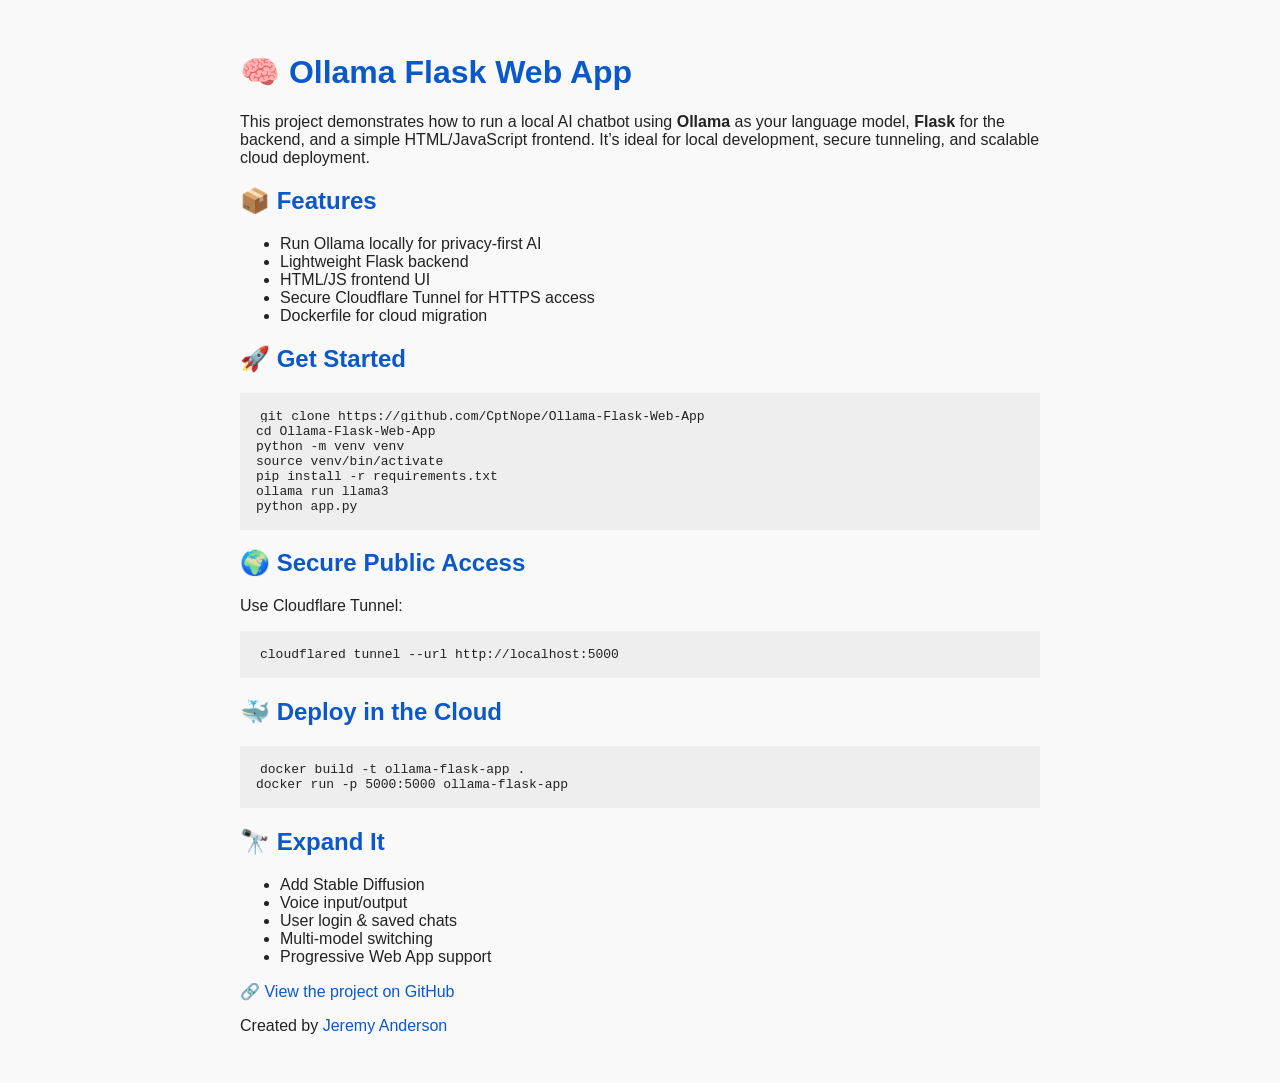
==== docs/index.html @ 4a6dc813 "updates" ====
<!DOCTYPE html>
<html lang="en">
<head>
  <meta charset="UTF-8">
  <meta name="viewport" content="width=device-width, initial-scale=1">
  <title>Ollama Flask Web App</title>
  <style>
    body {
      font-family: sans-serif;
      padding: 2rem;
      max-width: 800px;
      margin: auto;
      background: #f9f9f9;
      color: #222;
    }
    h1, h2 {
      color: #0a58ca;
    }
    code {
      background: #eee;
      padding: 2px 4px;
      border-radius: 4px;
    }
    pre {
      background: #eee;
      padding: 1rem;
      overflow-x: auto;
    }
    a {
      color: #0a58ca;
      text-decoration: none;
    }
  </style>
</head>
<body>
  <h1>🧠 Ollama Flask Web App</h1>
  <p>This project demonstrates how to run a local AI chatbot using <strong>Ollama</strong> as your language model, <strong>Flask</strong> for the backend, and a simple HTML/JavaScript frontend. It’s ideal for local development, secure tunneling, and scalable cloud deployment.</p>

  <h2>📦 Features</h2>
  <ul>
    <li>Run Ollama locally for privacy-first AI</li>
    <li>Lightweight Flask backend</li>
    <li>HTML/JS frontend UI</li>
    <li>Secure Cloudflare Tunnel for HTTPS access</li>
    <li>Dockerfile for cloud migration</li>
  </ul>

  <h2>🚀 Get Started</h2>
  <pre><code>git clone https://github.com/CptNope/Ollama-Flask-Web-App
cd Ollama-Flask-Web-App
python -m venv venv
source venv/bin/activate
pip install -r requirements.txt
ollama run llama3
python app.py</code></pre>

  <h2>🌍 Secure Public Access</h2>
  <p>Use Cloudflare Tunnel:</p>
  <pre><code>cloudflared tunnel --url http://localhost:5000</code></pre>

  <h2>🐳 Deploy in the Cloud</h2>
  <pre><code>docker build -t ollama-flask-app .
docker run -p 5000:5000 ollama-flask-app</code></pre>

  <h2>🔭 Expand It</h2>
  <ul>
    <li>Add Stable Diffusion</li>
    <li>Voice input/output</li>
    <li>User login & saved chats</li>
    <li>Multi-model switching</li>
    <li>Progressive Web App support</li>
  </ul>

  <p>🔗 <a href="https://github.com/CptNope/Ollama-Flask-Web-App">View the project on GitHub</a></p>
  <p>Created by <a href="https://jeremyanderson.tech">Jeremy Anderson</a></p>
</body>
</html>
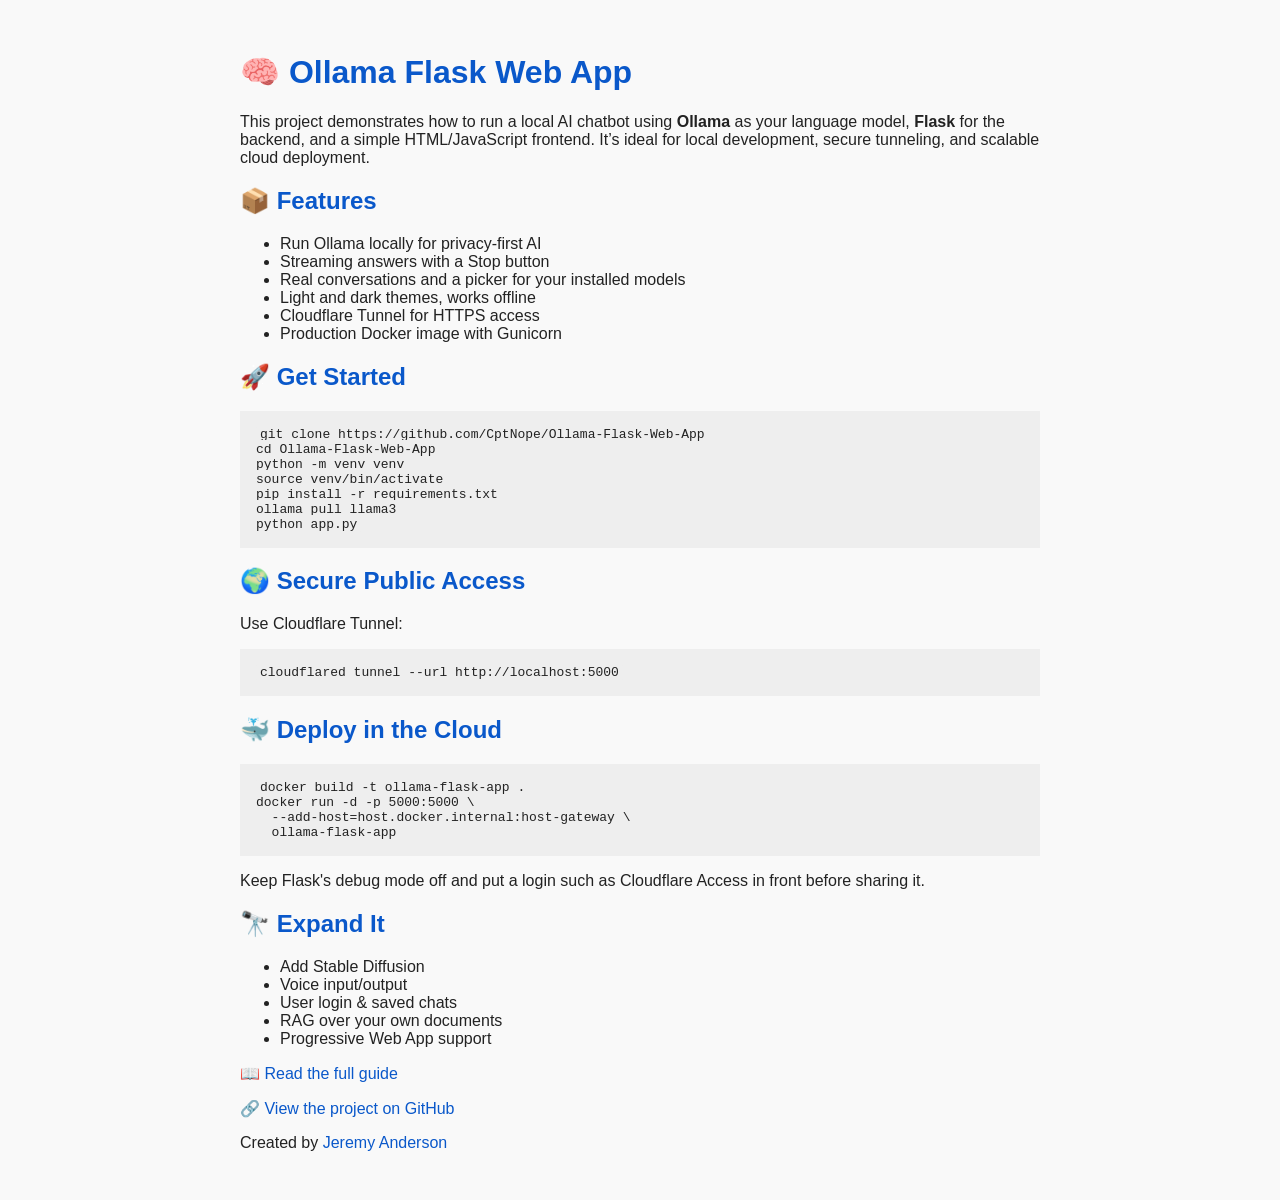
==== commit 98eb5542: "Streaming chat with history, model picker, new UI, Gunicorn image - /api/chat streams Ollama's chat " ====
--- a/docs/index.html
+++ b/docs/index.html
@@ -39,10 +39,11 @@
   <h2>📦 Features</h2>
   <ul>
     <li>Run Ollama locally for privacy-first AI</li>
-    <li>Lightweight Flask backend</li>
-    <li>HTML/JS frontend UI</li>
-    <li>Secure Cloudflare Tunnel for HTTPS access</li>
-    <li>Dockerfile for cloud migration</li>
+    <li>Streaming answers with a Stop button</li>
+    <li>Real conversations and a picker for your installed models</li>
+    <li>Light and dark themes, works offline</li>
+    <li>Cloudflare Tunnel for HTTPS access</li>
+    <li>Production Docker image with Gunicorn</li>
   </ul>
 
   <h2>🚀 Get Started</h2>
@@ -51,7 +52,7 @@
 python -m venv venv
 source venv/bin/activate
 pip install -r requirements.txt
-ollama run llama3
+ollama pull llama3
 python app.py</code></pre>
 
   <h2>🌍 Secure Public Access</h2>
@@ -60,17 +61,21 @@
 
   <h2>🐳 Deploy in the Cloud</h2>
   <pre><code>docker build -t ollama-flask-app .
-docker run -p 5000:5000 ollama-flask-app</code></pre>
+docker run -d -p 5000:5000 \
+  --add-host=host.docker.internal:host-gateway \
+  ollama-flask-app</code></pre>
+  <p>Keep Flask's debug mode off and put a login such as Cloudflare Access in front before sharing it.</p>
 
   <h2>🔭 Expand It</h2>
   <ul>
     <li>Add Stable Diffusion</li>
     <li>Voice input/output</li>
-    <li>User login & saved chats</li>
-    <li>Multi-model switching</li>
+    <li>User login &amp; saved chats</li>
+    <li>RAG over your own documents</li>
     <li>Progressive Web App support</li>
   </ul>
 
+  <p>📖 <a href="https://jeremyanderson.tech/build-your-own-ai-powered-web-app-with-ollama-flask/">Read the full guide</a></p>
   <p>🔗 <a href="https://github.com/CptNope/Ollama-Flask-Web-App">View the project on GitHub</a></p>
   <p>Created by <a href="https://jeremyanderson.tech">Jeremy Anderson</a></p>
 </body>
